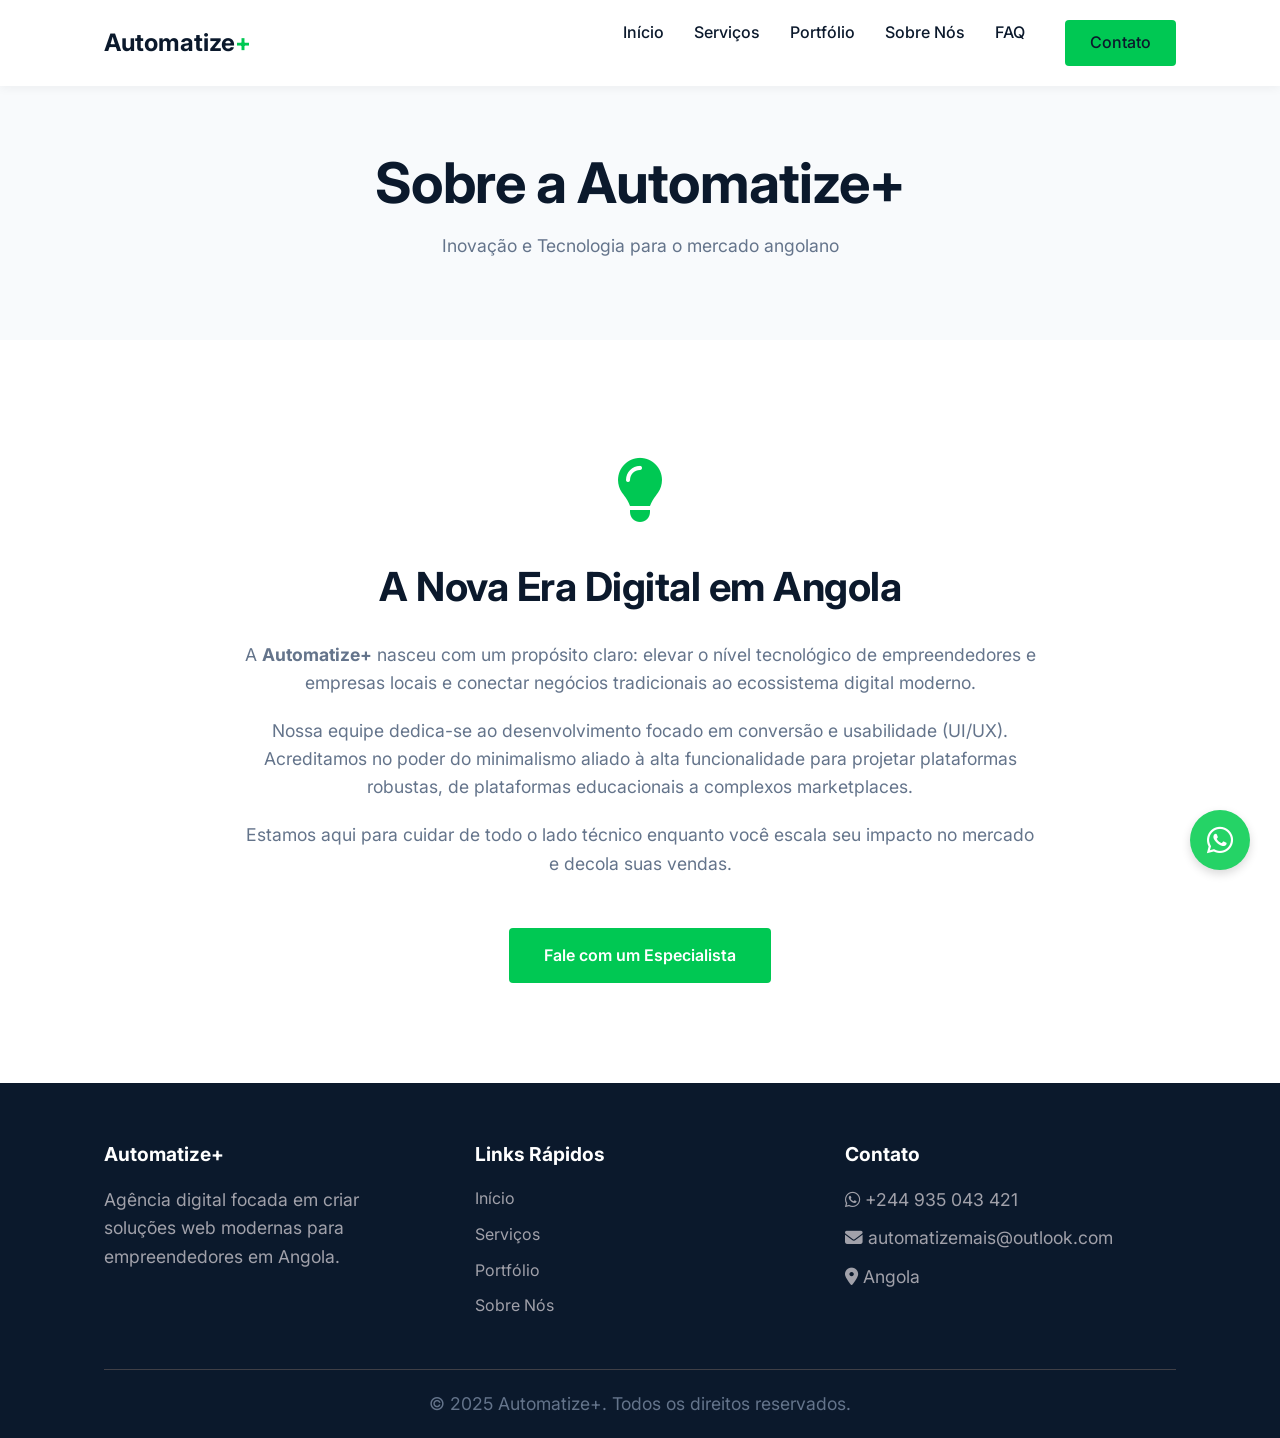
==== pages/about.html @ 54580b05 "Convert site to static HTML + single PHP API endpoint for Vercel" ====
<!DOCTYPE html>
<html lang="pt-PT">
<head>
    <meta charset="UTF-8">
    <meta name="viewport" content="width=device-width, initial-scale=1.0">
    <title>Sobre Nós | Automatize+</title>
    <meta name="description" content="Conheça a Automatize+, agência digital de Angola especializada em soluções de alta conversão.">
    <link rel="stylesheet" href="https://cdnjs.cloudflare.com/ajax/libs/font-awesome/6.4.0/css/all.min.css">
    <link rel="stylesheet" href="../assets/css/style.css">
</head>
<body>

<header class="header" id="header">
    <div class="container">
        <div class="logo"><a href="../index.html">Automatize<span>+</span></a></div>
        <nav class="nav">
            <div class="mobile-toggle" id="menuToggle"><i class="fas fa-bars"></i></div>
            <ul class="nav-links" id="navLinks">
                <li><a href="../index.html">Início</a></li>
                <li><a href="services.html">Serviços</a></li>
                <li><a href="portfolio.html">Portfólio</a></li>
                <li><a href="about.html">Sobre Nós</a></li>
                <li><a href="faq.html">FAQ</a></li>
                <li><a href="contact.html" class="btn btn-primary" style="padding:10px 25px;margin-left:10px;">Contato</a></li>
            </ul>
        </nav>
    </div>
</header>

<section class="page-header">
    <div class="container animate-on-scroll">
        <h1>Sobre a Automatize+</h1>
        <p>Inovação e Tecnologia para o mercado angolano</p>
    </div>
</section>

<section class="section">
    <div class="container">
        <div class="animate-on-scroll" style="max-width:800px;margin:0 auto;text-align:center;">
            <div style="font-size:4rem;color:var(--primary);margin-bottom:20px;"><i class="fas fa-lightbulb"></i></div>
            <h2 style="margin-bottom:30px;">A Nova Era Digital em Angola</h2>
            <p style="margin-bottom:20px;">A <strong>Automatize+</strong> nasceu com um propósito claro: elevar o nível tecnológico de empreendedores e empresas locais e conectar negócios tradicionais ao ecossistema digital moderno.</p>
            <p style="margin-bottom:20px;">Nossa equipe dedica-se ao desenvolvimento focado em conversão e usabilidade (UI/UX). Acreditamos no poder do minimalismo aliado à alta funcionalidade para projetar plataformas robustas, de plataformas educacionais a complexos marketplaces.</p>
            <p>Estamos aqui para cuidar de todo o lado técnico enquanto você escala seu impacto no mercado e decola suas vendas.</p>
            <div style="margin-top:50px;">
                <a href="contact.html" class="btn btn-primary">Fale com um Especialista</a>
            </div>
        </div>
    </div>
</section>

<footer class="footer">
    <div class="container">
        <div class="footer-top">
            <div class="footer-col"><h4>Automatize+</h4><p>Agência digital focada em criar soluções web modernas para empreendedores em Angola.</p></div>
            <div class="footer-col"><h4>Links Rápidos</h4><a href="../index.html">Início</a><a href="services.html">Serviços</a><a href="portfolio.html">Portfólio</a><a href="about.html">Sobre Nós</a></div>
            <div class="footer-col"><h4>Contato</h4><p><i class="fab fa-whatsapp"></i> +244 935 043 421</p><p><i class="fas fa-envelope"></i> automatizemais@outlook.com</p><p><i class="fas fa-map-marker-alt"></i> Angola</p></div>
        </div>
        <div class="footer-bottom"><p>&copy; 2025 Automatize+. Todos os direitos reservados.</p></div>
    </div>
</footer>
<a href="https://wa.me/244935043421" target="_blank" class="wa-btn"><i class="fab fa-whatsapp"></i></a>
<script src="../assets/js/main.js"></script>
</body>
</html>
---- assets/css/style.css ----
/* assets/css/style.css */
@import url('https://fonts.googleapis.com/css2?family=Inter:wght@300;400;500;600;700&display=swap');

:root {
    --primary: #00C853;       /* Verde */
    --primary-hover: #00A042;
    --dark: #0B192C;          /* Azul Escuro Profundo */
    --white: #FFFFFF;         /* Branco */
    --gray-light: #F8FAFC;    /* Cinza Claro levemente azulado */
    --gray-text: #64748B;     /* Slate Text */
    --transition: all 0.3s ease;
}

* {
    margin: 0;
    padding: 0;
    box-sizing: border-box;
}

body {
    font-family: 'Inter', sans-serif;
    background-color: var(--white);
    color: var(--dark);
    line-height: 1.6;
    overflow-x: hidden;
}

a {
    text-decoration: none;
    color: inherit;
    transition: var(--transition);
}

ul {
    list-style: none;
}

/* Typography */
h1, h2, h3, h4, h5, h6 {
    font-weight: 700;
    line-height: 1.2;
}

h1 { font-size: 3.5rem; letter-spacing: -1px; }
h2 { font-size: 2.5rem; letter-spacing: -0.5px; }

p {
    color: var(--gray-text);
    font-size: 1.1rem;
}

/* Layout Utilities */
.container {
    width: 100%;
    max-width: 1200px;
    margin: 0 auto;
    padding: 0 5%;
}

.section {
    padding: 100px 0;
}

.text-center { text-align: center; }

/* Buttons */
.btn {
    display: inline-block;
    padding: 15px 35px;
    border-radius: 4px;
    font-weight: 600;
    cursor: pointer;
    transition: var(--transition);
    border: none;
    font-size: 1rem;
}

.btn-primary {
    background-color: var(--primary);
    color: var(--white);
}

.btn-primary:hover {
    background-color: var(--primary-hover);
    transform: translateY(-2px);
    box-shadow: 0 10px 20px rgba(0, 200, 83, 0.2);
}

.btn-dark {
    background-color: var(--dark);
    color: var(--white);
}

.btn-dark:hover {
    background-color: #000;
    transform: translateY(-2px);
}

.btn-outline {
    background-color: transparent;
    border: 2px solid var(--primary);
    color: var(--primary);
}

.btn-outline:hover {
    background-color: var(--primary);
    color: var(--white);
}

/* Header */
.header {
    background-color: rgba(255, 255, 255, 0.95);
    backdrop-filter: blur(10px);
    position: fixed;
    top: 0;
    left: 0;
    width: 100%;
    z-index: 1000;
    box-shadow: 0 2px 10px rgba(0,0,0,0.05);
    padding: 20px 0;
    transition: var(--transition);
}

.header.scrolled {
    padding: 15px 0;
}

.header .container {
    display: flex;
    justify-content: space-between;
    align-items: center;
}

.logo {
    font-size: 1.5rem;
    font-weight: 700;
    color: var(--dark);
    display: flex;
    align-items: center;
}

.logo span {
    color: var(--primary);
}

.nav-links {
    display: flex;
    gap: 30px;
}

.nav-links a {
    font-weight: 500;
    color: var(--dark);
}

.nav-links a:hover {
    color: var(--primary);
}

.mobile-toggle {
    display: none;
    cursor: pointer;
    font-size: 1.5rem;
}

/* Hero Section */
.hero {
    min-height: 100vh;
    display: flex;
    align-items: center;
    background: url('/assets/images/hero_bg.png') center/cover no-repeat;
    background-attachment: fixed;
    position: relative;
    padding-top: 80px;
    color: var(--white);
}

.hero::before {
    content: '';
    position: absolute;
    top: 0; left: 0; width: 100%; height: 100%;
    background: linear-gradient(135deg, rgba(11,25,44,0.85) 0%, rgba(11,25,44,0.6) 100%);
    z-index: 1;
}

.hero-content {
    max-width: 800px;
    position: relative;
    z-index: 2;
}

.hero h1 {
    margin-bottom: 20px;
}

.hero p {
    font-size: 1.25rem;
    margin-bottom: 40px;
    color: #E2E8F0;
}

.hero-buttons {
    display: flex;
    gap: 20px;
}

/* Services Preview */
.services-grid {
    display: grid;
    grid-template-columns: repeat(auto-fit, minmax(300px, 1fr));
    gap: 30px;
    margin-top: 50px;
}

.service-card {
    background-color: var(--white);
    padding: 40px;
    border-radius: 8px;
    border: 1px solid #E4E4E7;
    transition: var(--transition);
    height: 100%;
    display: flex;
    flex-direction: column;
}

.service-card:hover {
    transform: translateY(-10px);
    box-shadow: 0 15px 30px rgba(0,0,0,0.05);
    border-color: var(--primary);
}

.service-icon {
    font-size: 2.5rem;
    color: var(--primary);
    margin-bottom: 20px;
}

.service-card h3 {
    margin-bottom: 15px;
}

.service-card p {
    flex-grow: 1;
    margin-bottom: 25px;
}

.service-link {
    color: var(--primary);
    font-weight: 600;
    display: inline-flex;
    align-items: center;
    margin-top: auto;
}

.service-link::after {
    content: '→';
    margin-left: 5px;
    transition: var(--transition);
}

.service-link:hover::after {
    transform: translateX(5px);
}

/* Floating WhatsApp */
.wa-btn {
    position: fixed;
    bottom: 30px;
    right: 30px;
    background-color: #25D366;
    color: white;
    width: 60px;
    height: 60px;
    border-radius: 50%;
    display: flex;
    justify-content: center;
    align-items: center;
    font-size: 30px;
    box-shadow: 0 4px 10px rgba(0,0,0,0.15);
    z-index: 1000;
    transition: var(--transition);
}

.wa-btn:hover {
    transform: scale(1.1);
    box-shadow: 0 6px 15px rgba(37, 211, 102, 0.4);
    color: white;
}

/* Footer */
.footer {
    background-color: var(--dark);
    color: var(--white);
    padding: 60px 0 20px;
}

.footer-top {
    display: grid;
    grid-template-columns: repeat(auto-fit, minmax(250px, 1fr));
    gap: 40px;
    margin-bottom: 40px;
}

.footer-col h4 {
    margin-bottom: 20px;
    font-size: 1.2rem;
}

.footer-col p, .footer-col a {
    color: #A1A1AA;
    margin-bottom: 10px;
    display: block;
}

.footer-col a:hover {
    color: var(--primary);
}

.footer-bottom {
    text-align: center;
    padding-top: 20px;
    border-top: 1px solid #3F3F46;
    color: #A1A1AA;
}

/* Forms */
.form-group {
    margin-bottom: 25px;
}

.form-group label {
    display: block;
    margin-bottom: 8px;
    font-weight: 500;
}

.form-group input, .form-group textarea {
    width: 100%;
    padding: 15px;
    border: 1px solid #D4D4D8;
    border-radius: 4px;
    font-family: inherit;
    font-size: 1rem;
    transition: var(--transition);
}

.form-group input:focus, .form-group textarea:focus {
    outline: none;
    border-color: var(--primary);
    box-shadow: 0 0 0 3px rgba(0, 200, 83, 0.1);
}

.form-group textarea {
    min-height: 150px;
    resize: vertical;
}

.alert {
    padding: 15px;
    border-radius: 4px;
    margin-bottom: 20px;
    font-weight: 500;
}

.alert-success {
    background-color: #DEF7EC;
    color: #03543F;
    border: 1px solid #31C48D;
}

.alert-error {
    background-color: #FDE8E8;
    color: #9B1C1C;
    border: 1px solid #F8B4B4;
}

/* Animations */
.fade-in-up {
    opacity: 0;
    transform: translateY(30px);
    transition: opacity 0.8s ease, transform 0.8s ease;
}

.fade-in-up.visible {
    opacity: 1;
    transform: translateY(0);
}

/* Page Header */
.page-header {
    background-color: var(--gray-light);
    padding: 150px 0 80px;
    text-align: center;
}

.page-header.services-banner {
    background: url('/assets/images/services_cover.png') center/cover no-repeat;
    position: relative;
    color: var(--white);
    padding: 180px 0 100px;
}
.page-header.services-banner::before {
    content: '';
    position: absolute;
    top: 0; left: 0; width: 100%; height: 100%;
    background: rgba(11,25,44,0.75);
    z-index: 1;
}

.page-header.portfolio-banner {
    background: url('/assets/images/portfolio_cover.png') center/cover no-repeat;
    position: relative;
    color: var(--white);
    padding: 180px 0 100px;
}
.page-header.portfolio-banner::before {
    content: '';
    position: absolute;
    top: 0; left: 0; width: 100%; height: 100%;
    background: rgba(11,25,44,0.75);
    z-index: 1;
}

.page-header .container {
    position: relative;
    z-index: 2;
}

.page-header h1 {
    margin-bottom: 15px;
}

/* Responsive */
@media (max-width: 768px) {
    h1 { font-size: 2.5rem; }
    h2 { font-size: 2rem; }
    
    .nav-links {
        position: fixed;
        top: 70px;
        left: -100%;
        background-color: var(--white);
        width: 100%;
        flex-direction: column;
        align-items: center;
        padding: 40px 0;
        box-shadow: 0 10px 10px rgba(0,0,0,0.05);
        transition: var(--transition);
    }
    
    .nav-links.active {
        left: 0;
    }
    
    .mobile-toggle {
        display: block;
    }
    
    .hero-buttons {
        flex-direction: column;
    }
}
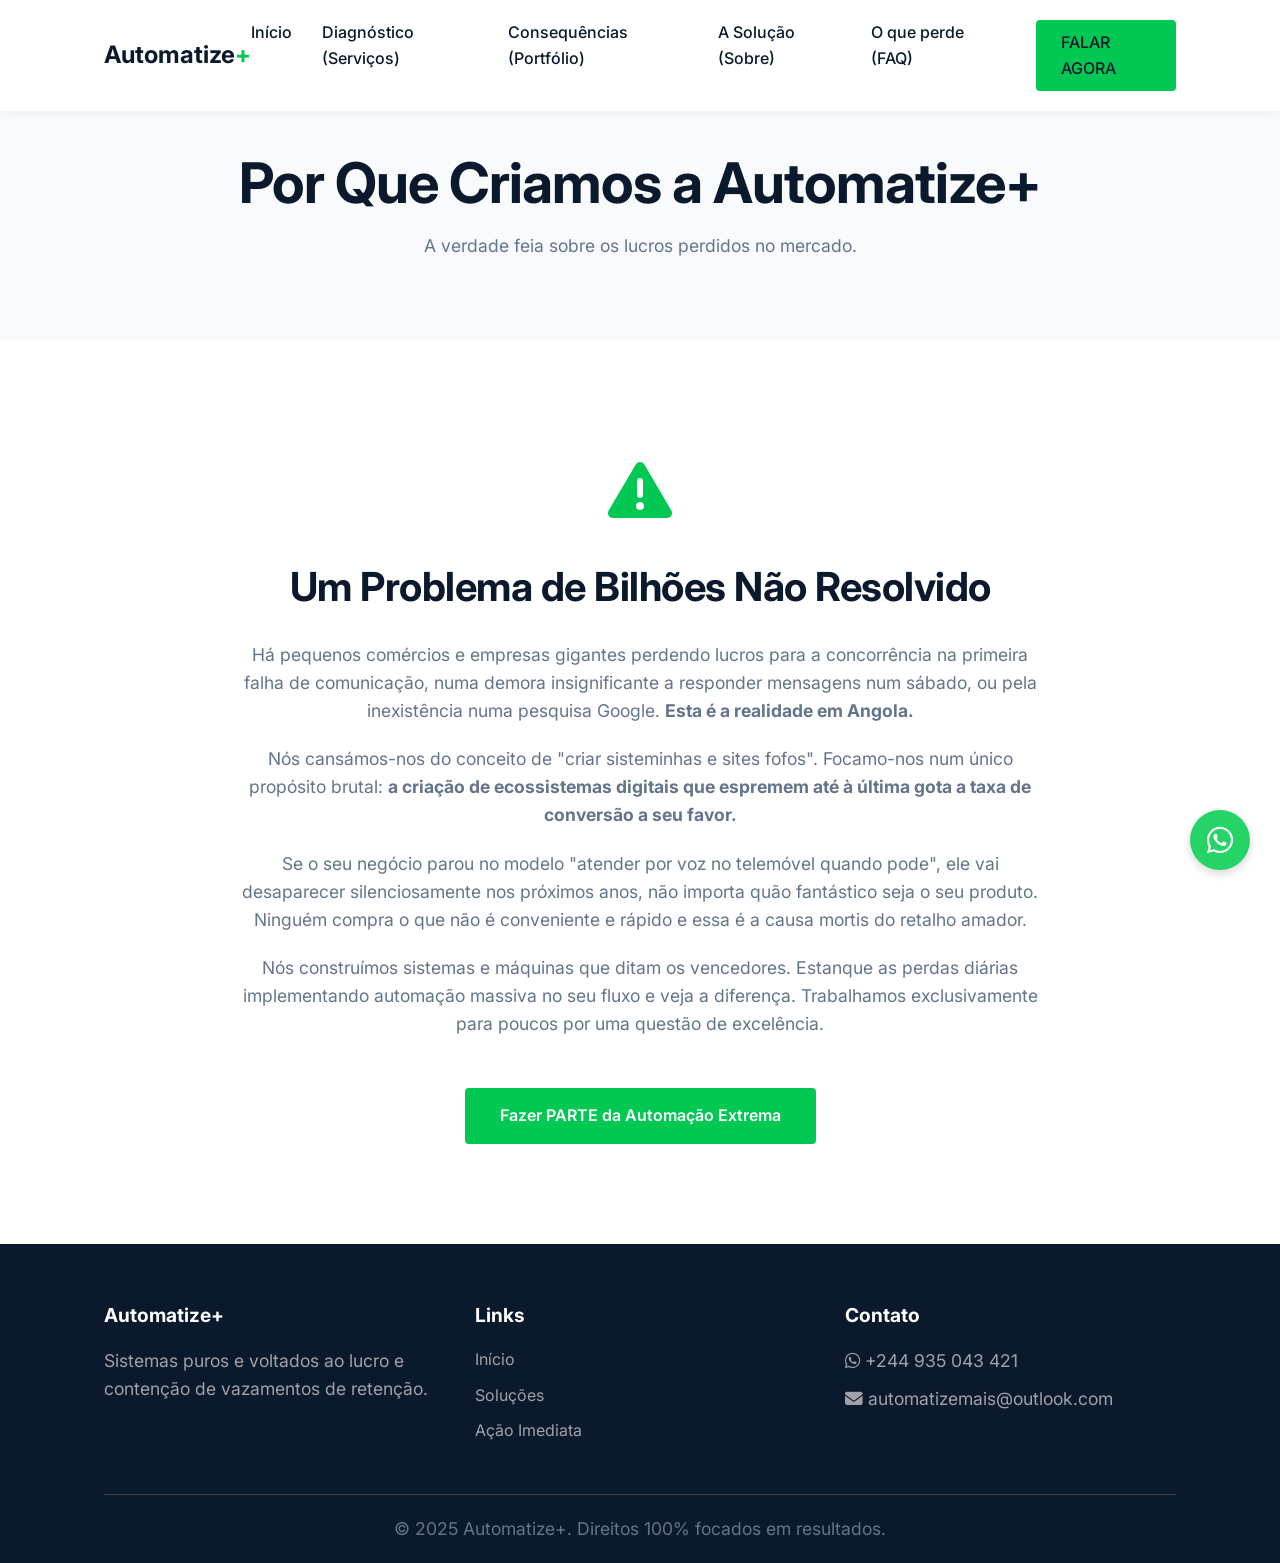
==== commit e2f59a58: "feat: update copy to aggressive tone while maintaining structural design" ====
--- a/pages/about.html
+++ b/pages/about.html
@@ -3,8 +3,8 @@
 <head>
     <meta charset="UTF-8">
     <meta name="viewport" content="width=device-width, initial-scale=1.0">
-    <title>Sobre Nós | Automatize+</title>
-    <meta name="description" content="Conheça a Automatize+, agência digital de Angola especializada em soluções de alta conversão.">
+    <title>A Solução (Sobre) | Automatize+</title>
+    <meta name="description" content="Porque as PMEs fecham portas. Saiba porque desenvolvemos a Automatize+.">
     <link rel="stylesheet" href="https://cdnjs.cloudflare.com/ajax/libs/font-awesome/6.4.0/css/all.min.css">
     <link rel="stylesheet" href="../assets/css/style.css">
 </head>
@@ -17,11 +17,11 @@
             <div class="mobile-toggle" id="menuToggle"><i class="fas fa-bars"></i></div>
             <ul class="nav-links" id="navLinks">
                 <li><a href="../index.html">Início</a></li>
-                <li><a href="services.html">Serviços</a></li>
-                <li><a href="portfolio.html">Portfólio</a></li>
-                <li><a href="about.html">Sobre Nós</a></li>
-                <li><a href="faq.html">FAQ</a></li>
-                <li><a href="contact.html" class="btn btn-primary" style="padding:10px 25px;margin-left:10px;">Contato</a></li>
+                <li><a href="services.html">Diagnóstico (Serviços)</a></li>
+                <li><a href="portfolio.html">Consequências (Portfólio)</a></li>
+                <li><a href="about.html">A Solução (Sobre)</a></li>
+                <li><a href="faq.html">O que perde (FAQ)</a></li>
+                <li><a href="contact.html" class="btn btn-primary" style="padding:10px 25px;margin-left:10px;">FALAR AGORA</a></li>
             </ul>
         </nav>
     </div>
@@ -29,21 +29,22 @@
 
 <section class="page-header">
     <div class="container animate-on-scroll">
-        <h1>Sobre a Automatize+</h1>
-        <p>Inovação e Tecnologia para o mercado angolano</p>
+        <h1>Por Que Criamos a Automatize+</h1>
+        <p>A verdade feia sobre os lucros perdidos no mercado.</p>
     </div>
 </section>
 
 <section class="section">
     <div class="container">
         <div class="animate-on-scroll" style="max-width:800px;margin:0 auto;text-align:center;">
-            <div style="font-size:4rem;color:var(--primary);margin-bottom:20px;"><i class="fas fa-lightbulb"></i></div>
-            <h2 style="margin-bottom:30px;">A Nova Era Digital em Angola</h2>
-            <p style="margin-bottom:20px;">A <strong>Automatize+</strong> nasceu com um propósito claro: elevar o nível tecnológico de empreendedores e empresas locais e conectar negócios tradicionais ao ecossistema digital moderno.</p>
-            <p style="margin-bottom:20px;">Nossa equipe dedica-se ao desenvolvimento focado em conversão e usabilidade (UI/UX). Acreditamos no poder do minimalismo aliado à alta funcionalidade para projetar plataformas robustas, de plataformas educacionais a complexos marketplaces.</p>
-            <p>Estamos aqui para cuidar de todo o lado técnico enquanto você escala seu impacto no mercado e decola suas vendas.</p>
+            <div style="font-size:4rem;color:var(--primary);margin-bottom:20px;"><i class="fas fa-exclamation-triangle"></i></div>
+            <h2 style="margin-bottom:30px;">Um Problema de Bilhões Não Resolvido</h2>
+            <p style="margin-bottom:20px;">Há pequenos comércios e empresas gigantes perdendo lucros para a concorrência na primeira falha de comunicação, numa demora insignificante a responder mensagens num sábado, ou pela inexistência numa pesquisa Google. <strong>Esta é a realidade em Angola.</strong></p>
+            <p style="margin-bottom:20px;">Nós cansámos-nos do conceito de "criar sisteminhas e sites fofos". Focamo-nos num único propósito brutal: <strong>a criação de ecossistemas digitais que espremem até à última gota a taxa de conversão a seu favor.</strong></p>
+            <p style="margin-bottom:20px;">Se o seu negócio parou no modelo "atender por voz no telemóvel quando pode", ele vai desaparecer silenciosamente nos próximos anos, não importa quão fantástico seja o seu produto. Ninguém compra o que não é conveniente e rápido e essa é a causa mortis do retalho amador.</p>
+            <p>Nós construímos sistemas e máquinas que ditam os vencedores. Estanque as perdas diárias implementando automação massiva no seu fluxo e veja a diferença. Trabalhamos exclusivamente para poucos por uma questão de excelência.</p>
             <div style="margin-top:50px;">
-                <a href="contact.html" class="btn btn-primary">Fale com um Especialista</a>
+                <a href="contact.html" class="btn btn-primary">Fazer PARTE da Automação Extrema</a>
             </div>
         </div>
     </div>
@@ -51,12 +52,13 @@
 
 <footer class="footer">
     <div class="container">
+        <!-- Exact Same Top Section of Footer keeping structure simple -->
         <div class="footer-top">
-            <div class="footer-col"><h4>Automatize+</h4><p>Agência digital focada em criar soluções web modernas para empreendedores em Angola.</p></div>
-            <div class="footer-col"><h4>Links Rápidos</h4><a href="../index.html">Início</a><a href="services.html">Serviços</a><a href="portfolio.html">Portfólio</a><a href="about.html">Sobre Nós</a></div>
-            <div class="footer-col"><h4>Contato</h4><p><i class="fab fa-whatsapp"></i> +244 935 043 421</p><p><i class="fas fa-envelope"></i> automatizemais@outlook.com</p><p><i class="fas fa-map-marker-alt"></i> Angola</p></div>
+            <div class="footer-col"><h4>Automatize+</h4><p>Sistemas puros e voltados ao lucro e contenção de vazamentos de retenção.</p></div>
+            <div class="footer-col"><h4>Links</h4><a href="../index.html">Início</a><a href="services.html">Soluções</a><a href="contact.html">Ação Imediata</a></div>
+            <div class="footer-col"><h4>Contato</h4><p><i class="fab fa-whatsapp"></i> +244 935 043 421</p><p><i class="fas fa-envelope"></i> automatizemais@outlook.com</p></div>
         </div>
-        <div class="footer-bottom"><p>&copy; 2025 Automatize+. Todos os direitos reservados.</p></div>
+        <div class="footer-bottom"><p>&copy; 2025 Automatize+. Direitos 100% focados em resultados.</p></div>
     </div>
 </footer>
 <a href="https://wa.me/244935043421" target="_blank" class="wa-btn"><i class="fab fa-whatsapp"></i></a>
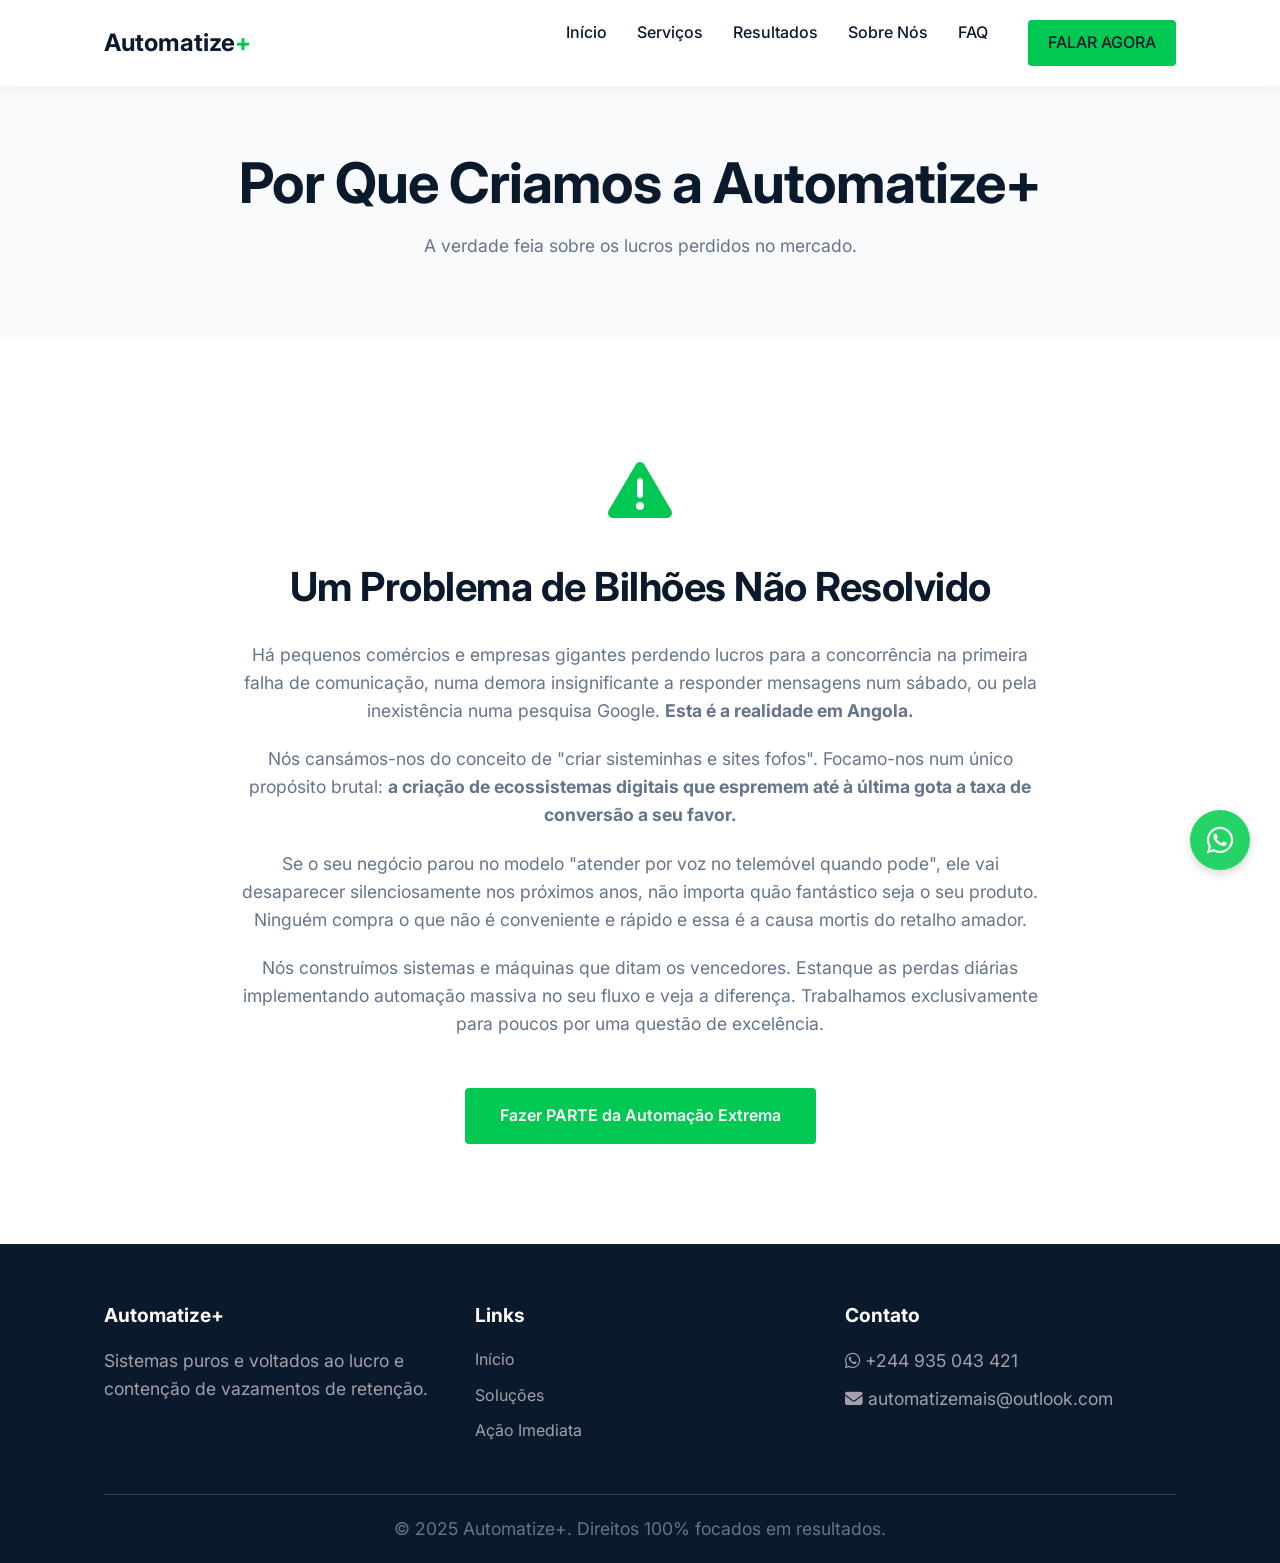
==== commit 601a85ab: "fix: shorten navbar links and remove excessive font sizes" ====
--- a/pages/about.html
+++ b/pages/about.html
@@ -17,11 +17,11 @@
             <div class="mobile-toggle" id="menuToggle"><i class="fas fa-bars"></i></div>
             <ul class="nav-links" id="navLinks">
                 <li><a href="../index.html">Início</a></li>
-                <li><a href="services.html">Diagnóstico (Serviços)</a></li>
-                <li><a href="portfolio.html">Consequências (Portfólio)</a></li>
-                <li><a href="about.html">A Solução (Sobre)</a></li>
-                <li><a href="faq.html">O que perde (FAQ)</a></li>
-                <li><a href="contact.html" class="btn btn-primary" style="padding:10px 25px;margin-left:10px;">FALAR AGORA</a></li>
+                <li><a href="services.html">Serviços</a></li>
+                <li><a href="portfolio.html">Resultados</a></li>
+                <li><a href="about.html">Sobre Nós</a></li>
+                <li><a href="faq.html">FAQ</a></li>
+                <li><a href="contact.html" class="btn btn-primary" style="padding:10px 20px; font-size:1rem; margin-left:10px;">FALAR AGORA</a></li>
             </ul>
         </nav>
     </div>
